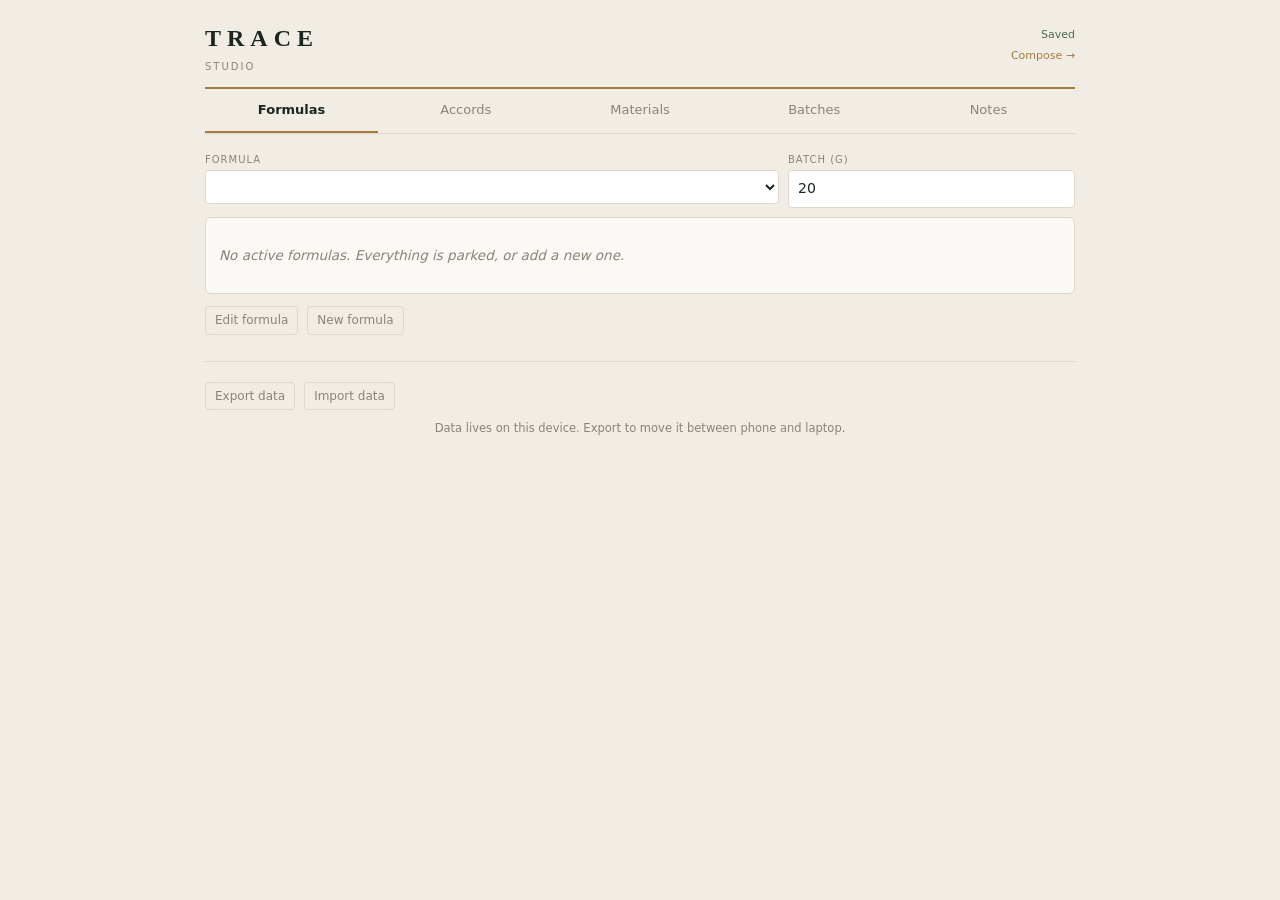
==== index.html @ 5cfda924 "Add files via upload" ====
<!DOCTYPE html>
<html lang="en">
<head>
<meta charset="utf-8">
<meta name="viewport" content="width=device-width,initial-scale=1,viewport-fit=cover">
<meta name="theme-color" content="#1B2621">
<meta name="mobile-web-app-capable" content="yes">
<link rel="manifest" href="manifest.json">
<link rel="icon" href="icon.svg" type="image/svg+xml">
<title>TRACE Studio</title>
<style>
*,*::before,*::after{box-sizing:border-box;margin:0;padding:0}
:root{--bone:#F2EDE4;--paper:#FBF9F5;--ink:#1B2621;--brass:#A67C3D;--muted:#8A8378;
--line:#DED7CB;--warn:#9C7A28;--bad:#9C4A3F;--good:#4A6B52;--warnbg:#F7EFDC;--badbg:#F6E4E1;--goodbg:#E6EFE7}
body{background:var(--bone);color:var(--ink);font:15px/1.55 system-ui,-apple-system,"Segoe UI",sans-serif;padding-bottom:70px}
.wrap{max-width:900px;margin:0 auto;padding:0 15px}
header{padding:20px 0 12px;border-bottom:2px solid var(--brass)}
.mark{font-family:Georgia,serif;font-size:24px;letter-spacing:6px;font-weight:700}
.sub{font-size:10px;letter-spacing:2px;color:var(--muted);text-transform:uppercase;margin-top:2px}
.sync{float:right;font-size:11px;color:var(--muted);padding-top:6px}
.hdrRight{float:right;text-align:right}
.hdrRight .sync{float:none;display:block;padding-top:6px}
.benchlink{font-size:11px;color:var(--brass);text-decoration:none;display:inline-block;margin-top:4px}
.benchlink:hover{text-decoration:underline}
.sync.ok{color:var(--good)}.sync.err{color:var(--bad)}
nav{display:flex;gap:1px;border-bottom:1px solid var(--line);overflow-x:auto;margin-bottom:18px}
nav button{flex:1;min-width:78px;background:none;border:none;border-bottom:2px solid transparent;padding:11px 5px;font:inherit;font-size:13px;color:var(--muted);cursor:pointer;white-space:nowrap}
nav button.on{color:var(--ink);border-bottom-color:var(--brass);font-weight:600}
section{display:none}section.on{display:block}
h2{font-family:Georgia,serif;font-size:16px;margin:22px 0 8px;font-weight:700}
h2:first-child{margin-top:0}
.hint{font-size:12.5px;color:var(--muted);margin-bottom:12px}
.card{background:var(--paper);border:1px solid var(--line);border-radius:6px;padding:13px;margin-bottom:11px}
.card.flag{border-left:3px solid var(--brass)}
input,textarea,select{width:100%;background:#fff;border:1px solid var(--line);border-radius:4px;padding:7px 9px;font:inherit;font-size:14px;color:var(--ink)}
textarea{resize:vertical;min-height:50px}
.fld{margin-bottom:9px}.fld label{display:block;font-size:10px;letter-spacing:1px;text-transform:uppercase;color:var(--muted);margin-bottom:3px}
.row{display:flex;gap:9px;flex-wrap:wrap}.row .fld{flex:1;min-width:110px}
button.act{background:var(--ink);color:var(--bone);border:none;border-radius:4px;padding:8px 15px;font:inherit;font-size:13.5px;cursor:pointer}
button.act.ghost{background:none;color:var(--muted);border:1px solid var(--line)}
button.act.sm{padding:4px 9px;font-size:12px}
button.act.danger{background:none;color:var(--bad);border:1px solid var(--line);font-size:12px;padding:4px 9px}
table{width:100%;border-collapse:collapse;font-size:13.5px}
th{text-align:left;font-size:10px;letter-spacing:1px;text-transform:uppercase;color:var(--muted);padding:5px 6px;border-bottom:1px solid var(--line)}
td{padding:6px;border-bottom:1px solid var(--line);vertical-align:top}
td.num,th.num{text-align:right;font-variant-numeric:tabular-nums;white-space:nowrap}
tr.tot td{font-weight:700;border-top:1px solid var(--ink);border-bottom:none}
.sub2{font-size:11px;color:var(--muted);display:block}
.dil{font-size:10.5px;color:var(--brass);display:block}
.w-warn{color:var(--warn);font-weight:600}.w-bad{color:var(--bad);font-weight:700}
.alert{border-radius:4px;padding:9px 11px;font-size:12.5px;margin-bottom:9px}
.alert.warn{background:var(--warnbg);color:#6B5316}.alert.bad{background:var(--badbg);color:#7A3830}.alert.ok{background:var(--goodbg);color:#33513A}
.pill{display:inline-block;font-size:10px;padding:1px 6px;border-radius:9px;letter-spacing:.4px}
.pill.r{background:var(--badbg);color:#7A3830}.pill.u{background:var(--warnbg);color:#6B5316}.pill.a{background:#EDE6DA;color:var(--muted)}
.item{display:flex;gap:8px;align-items:center;padding:5px 0;border-bottom:1px solid var(--line)}
.item:last-child{border-bottom:none}
.item .nm{flex:1;font-size:13.5px}.item input{width:66px;text-align:right}
.empty{color:var(--muted);font-size:13.5px;font-style:italic;padding:14px 0}
.matrow{cursor:pointer}.matrow:hover{background:#fff}
.mac{height:5px;background:var(--line);border-radius:3px;overflow:hidden;margin:6px 0 3px}
.mac i{display:block;height:100%;background:var(--brass)}
.foot{padding:20px 0 0;border-top:1px solid var(--line);margin-top:26px}
.foot p{font-size:11.5px;color:var(--muted);text-align:center;margin-top:10px}
@media(max-width:520px){.mark{font-size:20px;letter-spacing:4px}}
</style>
</head>
<body>
<div class="wrap">
<header><div class="hdrRight"><span class="sync" id="sync">…</span><a href="compose-map.html" class="benchlink" target="_blank" rel="noopener">Compose →</a></div><div class="mark">TRACE</div><div class="sub">Studio</div></header>
<nav>
<button class="on" data-t="tFor">Formulas</button>
<button data-t="tAcc">Accords</button>
<button data-t="tMat">Materials</button>
<button data-t="tBat">Batches</button>
<button data-t="tNotes">Notes</button>
</nav>

<section id="tFor" class="on">
  <div class="row">
    <div class="fld" style="flex:2"><label>Formula</label><select id="fSel"></select></div>
    <div class="fld"><label>Batch (g)</label><input type="number" id="fWt" value="20" step="0.5" min="0.5"></div>
  </div>
  <div id="fAlerts"></div>
  <div class="card" id="fOut"></div>
  <p class="hint" id="fNote"></p>
  <div class="row"><button class="act ghost sm" id="fEdit">Edit formula</button><button class="act ghost sm" id="fNew">New formula</button></div>
  <div id="fEditor"></div>

  <div id="fParkedWrap"></div>
</section>

<section id="tAcc">
  <h2>Accords</h2>
  <p class="hint">Reusable blocks. Percentages inside an accord sum to 100; the accord then sits inside a formula at its own percentage.</p>
  <div id="aList"></div>
  <button class="act ghost sm" id="aNew">New accord</button>
  <div id="aEditor"></div>
</section>

<section id="tMat">
  <h2>Material library</h2>
  <p class="hint">Tap a material to edit. Concentration matters — a 10% stock contributes a tenth of its weight as actual material.</p>
  <div class="alert warn"><strong>IFRA values are unverified until you mark them so.</strong> Limits shown are Category 4 (fine fragrance), percent of finished product, from memory — not fetched from IFRA. Tap ↗ next to a restricted material to open its Standard on ifrafragrance.org and confirm the real figure.</div>
  <div class="card" style="padding:6px"><table id="mTable"></table></div>
  <button class="act ghost sm" id="mNew">Add material</button>
  <div id="mEditor"></div>
</section>

<section id="tBat">
  <h2>Log a batch</h2>
  <div class="card">
    <div class="row">
      <div class="fld"><label>No.</label><input id="bNo" placeholder="004"></div>
      <div class="fld"><label>Date</label><input type="date" id="bDate"></div>
      <div class="fld"><label>Weight (g)</label><input id="bWt" placeholder="20"></div>
    </div>
    <div class="fld"><label>Formula</label><select id="bFor"></select></div>
    <div class="fld"><label>Notes</label><textarea id="bNote"></textarea></div>
    <button class="act" id="bAdd">Add batch</button>
  </div>
  <h2>Log</h2>
  <div id="bList"></div>
</section>

<section id="tNotes">
  <h2>Technical notes</h2>
  <p class="hint">Hard-won lessons, kept in one place so they don't get lost between bench sessions.</p>
  <div id="notesList"></div>
  <button class="act ghost sm" id="noteNew">Add note</button>

  <h2>Shopping list</h2>
  <p class="hint">Materials tagged T2 with zero stock — auto-generated from the Materials tab. Update stock there once you've bought something and it drops off here.</p>
  <div class="card" id="shopList"></div>
</section>

<div class="foot">
  <div class="row">
    <button class="act ghost sm" id="dExp">Export data</button>
    <button class="act ghost sm" id="dImp">Import data</button>
    <input type="file" id="dFile" accept="application/json" style="display:none">
  </div>
  <p>Data lives on this device. Export to move it between phone and laptop.</p>
</div>
</div>

<script>
const KEY='trace:studio';
const $=s=>document.querySelector(s);
const el=(t,c,x)=>{const n=document.createElement(t);if(c)n.className=c;if(x!==undefined)n.textContent=x;return n};
const uid=()=>Math.random().toString(36).slice(2,9);
function sync(m,c){const s=$('#sync');s.textContent=m;s.className='sync '+(c||'')}

/* storage adapter — works hosted, offline, or inside a Claude artifact */
const Store={
 async get(k){
  if(window.storage){try{const r=await window.storage.get(k,false);return r?r.value:null}catch(e){}}
  try{return localStorage.getItem(k)}catch(e){return null}
 },
 async set(k,v){
  if(window.storage){try{await window.storage.set(k,v,false);return true}catch(e){}}
  try{localStorage.setItem(k,v);return true}catch(e){return false}
 }
};

const SEED_MAT=[
 ['DHM (Dihydromyrcenol)',100,'',750,100,'BioShop',null,'','Top. Fresh citrus, heat-stable.'],
 ['Citral',100,'',380,100,'BioShop',0.6,'https://ifrafragrance.org/standards?query=citral','Top. Sharp lemon. Harsh neat — supporting role only.'],
 ['Petitgrain EO',100,'',550,50,'BioShop',null,'','Top. Woody-fresh, survives heat better than bergamot.'],
 ['Bergamot EO',100,'',500,50,'BioShop',0.4,'https://ifrafragrance.org/standards?query=bergamot','Top. PHOTOTOXIC unless bergapten-free (FCF). Check which you have.'],
 ['Hedione',100,'',1100,100,'BioShop',null,'','Heart. Radiant, airy. Quiet alone, transformative in blends.'],
 ['Linalool',100,'',800,100,'BioShop',null,'','Heart. Floral-lavender with a camphoraceous edge.'],
 ['PEA (Phenylethyl alcohol)',100,'',380,50,'BioShop',null,'','Heart. Fresh rose petal, honey. Low impact, high dose.'],
 ['Galaxolide',100,'',600,100,'BioShop',21.4,'https://ifrafragrance.org/standards?query=HHCB','Base. Clean laundry musk.'],
 ['Ethylene Brassylate',100,'',680,100,'BioShop',null,'','Base. Macrocyclic musk. Reads banana to me.'],
 ['Iso E Super',100,'',700,100,'BioShop',null,'','Base. Smooth, transparent, diffusive glue.'],
 ['Sandenol',100,'',700,100,'BioShop',null,'','Base. Creamy sandalwood.'],
 ['Benzoin Siam Resinoid',100,'',800,100,'BioShop',2.0,'https://ifrafragrance.org/standards?query=benzoin','Base. Vanillic-balsamic. Resinoid — slows maceration.'],
 ['Vetiver EO',100,'',600,50,'BioShop',null,'','Base. Earthy, rooty, dry. Harsh early, smooths with rest.'],
 ['Benzyl Benzoate',100,'',380,100,'BioShop',null,'','Fixative and solvent. Barely odorous.'],
 ['Ambroxan',10,'IPM',1200,100,'BioShop',null,'','Base. PRE-DILUTED 10% in IPM. Keep IPM under ~20% of batch.'],
 ['Ethanol',100,'',1650,1000,'Nature Divine',null,'','Carrier.'],
 ['DPG',100,'',180,100,'BioShop',null,'','Phase 2 carrier.'],
 ['Coumarin',100,'',350,100,'T2',3.0,'https://ifrafragrance.org/standards?query=coumarin','Toasted hay-almond. Gourmand backbone.'],
 ['Cashmeran',100,'',1900,5,'T2',null,'','Woody-spicy-musky.'],
 ['Iso Eugenol',100,'',400,5,'T2',0.02,'https://ifrafragrance.org/standards?query=isoeugenol','Spicy carnation. Heavily restricted.'],
 ['Styrax Resinoid',100,'',450,5,'T2',0.6,'https://ifrafragrance.org/standards?query=styrax','Balsamic-leathery. Base-position smoke.'],
 ['Patchouli EO',100,'',500,5,'T2',null,'','Earthy, damp.'],
 ['Oakmoss alternative',100,'',500,5,'T2',0.1,'https://ifrafragrance.org/standards?query=oakmoss','Chypre base. Real oakmoss heavily restricted.'],
 ['Habanolide',100,'',450,5,'T2',null,'','Macrocyclic skin musk.'],
 ['Cypriol (Nagarmotha)',100,'',900,5,'T2',null,'','Smoky, dry, woody. Heart-position smoke.'],
 ['gamma-Decalactone',100,'',500,5,'T2',null,'','Peach, creamy. Potent — under 1%.'],
 ['gamma-Nonalactone',100,'',500,5,'T2',null,'','Milk, coconut, creamy.'],
 ['Calone 1951',10,'DPG',600,5,'T2',null,'','Marine. Buy pre-diluted; extremely potent.']
];
const SEED_ACC=[];
const SEED_FOR=[];

let D={mat:[],acc:[],form:[],bat:[],notes:[]},saveT=null;

function seed(){
 D.mat=SEED_MAT.map(m=>({id:uid(),name:m[0],conc:m[1],carrier:m[2],price:m[3],bottleSize:m[4],sup:m[5],ifra:m[6],source:m[7],ifraOk:false,note:m[8],stock:0}));
 const mid=n=>{const m=D.mat.find(x=>x.name===n);return m?m.id:null};
 D.acc=SEED_ACC.map(a=>({id:uid(),name:a.n,note:a.note,items:a.i.map(x=>({ref:mid(x[0]),acc:false,pct:x[1]}))}));
 D.form=SEED_FOR.map(f=>({id:uid(),name:f.n,conc:f.c,mac:f.mac,note:f.note,items:f.i.map(x=>({ref:mid(x[0]),acc:false,pct:x[1]}))}));
}
function perGram(m){return (m.bottleSize>0)?(m.price||0)/m.bottleSize:0}
async function load(){
 const v=await Store.get(KEY);
 if(v){try{D=JSON.parse(v);migrate();sync('Loaded','ok');return}catch(e){}}
 seed();sync('Ready');save();
}
function migrate(){
 let changed=false;
 (D.mat||[]).forEach(m=>{
  if(m.price===undefined){
   // old schema stored per-gram cost directly as m.cost
   m.bottleSize=100;
   m.price=Math.round((m.cost||0)*100);
   delete m.cost;
   changed=true;
  }
  if(m.source===undefined){m.source='';changed=true}
 });
 if(!Array.isArray(D.notes)){D.notes=[];changed=true}
 if(changed)save();
}
function save(){clearTimeout(saveT);saveT=setTimeout(async()=>{
 const ok=await Store.set(KEY,JSON.stringify(D));sync(ok?'Saved':'Save failed',ok?'ok':'err')},400)}

const M=id=>D.mat.find(x=>x.id===id);
const A=id=>D.acc.find(x=>x.id===id);

function resolve(items){
 const out={};
 items.forEach(it=>{
  if(it.acc){const a=A(it.ref);if(!a)return;
   a.items.forEach(sub=>{out[sub.ref]=(out[sub.ref]||0)+it.pct*sub.pct/100})}
  else out[it.ref]=(out[it.ref]||0)+it.pct;
 });
 return Object.entries(out).map(([id,pct])=>({m:M(id),pct})).filter(x=>x.m);
}

function activeForms(){return D.form.filter(f=>!f.parked)}
function drawSel(){
 const s=$('#fSel'),cur=s.value;s.innerHTML='';
 const av=activeForms();
 av.forEach(f=>{const o=el('option','',f.name+'  ·  '+f.conc+'%');o.value=f.id;s.append(o)});
 if(cur&&av.some(f=>f.id===cur))s.value=cur;
 const b=$('#bFor');b.innerHTML='';
 av.forEach(f=>{const o=el('option','',f.name);o.value=f.id;b.append(o)});
}
function calc(){
 const f=D.form.find(x=>x.id===$('#fSel').value)||activeForms()[0];
 const out=$('#fOut'),al=$('#fAlerts');out.innerHTML='';al.innerHTML='';
 if(!f){out.append(el('div','empty','No active formulas. Everything is parked, or add a new one.'));$('#fNote').textContent='';return}
 const W=parseFloat($('#fWt').value)||0,conc=W*f.conc/100,eth=W-conc;
 const r=resolve(f.items);
 const sum=r.reduce((a,b)=>a+b.pct,0);
 let cost=0,ipm=0,under=0,minPct=100,viol=[],unver=0;
 const t=el('table');
 t.innerHTML='<tr><th>Material</th><th class="num">%</th><th class="num">Weight</th></tr>';
 r.sort((a,b)=>b.pct-a.pct).forEach(({m,pct})=>{
  const w=conc*pct/100;
  minPct=Math.min(minPct,pct);cost+=w*perGram(m);
  if(m.carrier==='IPM')ipm+=w*(1-m.conc/100);
  const actual=pct*f.conc/100*(m.conc/100);
  if(m.ifra!=null){if(!m.ifraOk)unver++;if(actual>m.ifra)viol.push({m,actual})}
  const tr=el('tr'),nd=el('td');
  nd.append(document.createTextNode(m.name));
  if(m.conc<100)nd.append(el('span','sub2',m.conc+'% in '+m.carrier));
  tr.append(nd,el('td','num',pct.toFixed(1)+'%'));
  const wc=el('td','num'+(w<0.05?' w-bad':w<0.10?' w-warn':''));
  wc.textContent=w.toFixed(3)+'g';
  if(w<0.10&&w>0){under++;wc.append(el('span','dil','or '+(w*10).toFixed(2)+'g of 10% dil.'))}
  tr.append(wc);t.append(tr);
 });
 const e=el('tr');e.append(el('td','','Ethanol'),el('td','num','—'),el('td','num',eth.toFixed(2)+'g'));t.append(e);
 const ethMat=D.mat.find(x=>x.name==='Ethanol');
 cost+=eth*(ethMat?perGram(ethMat):1.65);
 const tt=el('tr','tot');tt.append(el('td','','Total'),el('td','num',sum.toFixed(1)+'%'),el('td','num',W.toFixed(2)+'g'));t.append(tt);
 out.append(t);
 out.append(el('p','hint','Materials ≈ Rs '+cost.toFixed(0)+' per batch · Rs '+(W?(cost/W*50).toFixed(0):0)+' per 50g bottle'));
 if(Math.abs(sum-100)>0.5)al.append(mk('warn','Percentages sum to '+sum.toFixed(1)+'%, not 100%.'));
 const minSafe=1000/(f.conc*minPct);
 al.append(under?mk('warn','<strong>'+under+' material'+(under>1?'s':'')+' under 0.10g.</strong> Weigh from a 10% dilution as shown, or raise the batch to about '+minSafe.toFixed(1)+'g.')
  :mk('ok','All weights clear the 0.10g floor. Minimum safe batch ≈ '+minSafe.toFixed(1)+'g.'));
 if(ipm>0){const p=ipm/W*100;
  al.append(mk(p>20?'bad':p>15?'warn':'ok','IPM is '+p.toFixed(1)+'% of the batch. '+(p>20?'Above the ~22% cloud threshold — expect separation.':'Clear of the ~22% threshold.')))}
 viol.forEach(v=>al.append(mk('bad','<strong>IFRA — '+v.m.name+'</strong> at '+v.actual.toFixed(2)+'% of finished product, limit '+v.m.ifra+'%. Reduce to under '+(v.m.ifra*100/(f.conc*v.m.conc/100)).toFixed(1)+'% of concentrate.')));
 if(!viol.length&&r.some(x=>x.m.ifra!=null))al.append(mk('ok','No IFRA limits exceeded.'));
 if(unver)al.append(mk('warn',unver+' restricted material'+(unver>1?'s':'')+' still marked unverified.'));
 $('#fNote').textContent='Maceration: '+f.mac+' week'+(f.mac===1?'':'s')+'. '+(f.note||'');
}
function drawParked(){
 const wrap=$('#fParkedWrap');
 const parked=D.form.filter(f=>f.parked);
 if(!parked.length){wrap.innerHTML='';return}
 wrap.innerHTML='';
 wrap.append(el('h2','','Parked'));
 wrap.append(el('p','hint','Not buildable yet. Excluded from the calculator and batch log until reactivated.'));
 parked.forEach(f=>{
  const c=el('div','card');
  c.append(el('h3','',f.name));
  c.append(el('p','hint',f.parked));
  const e=el('button','act ghost sm','Edit / reactivate');
  e.onclick=()=>itemEditor($('#fEditor'),f,true,refreshForms);
  c.append(e);wrap.append(c);
 });
}
function refreshForms(){drawSel();calc();drawParked()}
function mk(k,h){const d=el('div','alert '+k);d.innerHTML=h;return d}

function itemEditor(host,obj,allowAcc,after){
 host.innerHTML='';
 const c=el('div','card flag');
 const nmf=el('div','fld');nmf.innerHTML='<label>Name</label>';
 const nm=el('input');nm.value=obj.name||'';nm.oninput=()=>{obj.name=nm.value};nmf.append(nm);c.append(nmf);
 if(obj.conc!==undefined){
  const r=el('div','row');
  const f1=el('div','fld');f1.innerHTML='<label>Concentration %</label>';
  const i1=el('input');i1.type='number';i1.value=obj.conc;i1.oninput=()=>{obj.conc=+i1.value||15};f1.append(i1);
  const f2=el('div','fld');f2.innerHTML='<label>Maceration (weeks)</label>';
  const i2=el('input');i2.type='number';i2.value=obj.mac||0;i2.oninput=()=>{obj.mac=+i2.value||0};f2.append(i2);
  r.append(f1,f2);c.append(r);
  const pf=el('div','fld');pf.innerHTML='<label>Parked (reason — blank means active)</label>';
  const pi=el('input');pi.value=obj.parked||'';pi.placeholder='e.g. needs Coumarin + lactones from T2';
  pi.oninput=()=>{obj.parked=pi.value};pf.append(pi);c.append(pf);
 }
 const nf=el('div','fld');nf.innerHTML='<label>Note</label>';
 const na=el('textarea');na.value=obj.note||'';na.oninput=()=>{obj.note=na.value};nf.append(na);c.append(nf);
 const cf=el('div','fld');cf.innerHTML='<label>Composition</label>';c.append(cf);
 const list=el('div');c.append(list);
 function rows(){
  list.innerHTML='';
  obj.items.forEach((it,ix)=>{
   const row=el('div','item'),src=it.acc?A(it.ref):M(it.ref);
   row.append(el('div','nm',(src?src.name:'— missing —')+(it.acc?' (accord)':'')));
   const inp=el('input');inp.type='number';inp.step='0.1';inp.value=it.pct;
   inp.oninput=()=>{it.pct=+inp.value||0};
   const del=el('button','act danger','×');del.onclick=()=>{obj.items.splice(ix,1);rows()};
   row.append(inp,del);list.append(row);
  });
  const add=el('div','row'),sel=el('select');
  D.mat.forEach(m=>{const o=el('option','',m.name);o.value='m:'+m.id;sel.append(o)});
  if(allowAcc)D.acc.forEach(a=>{if(a!==obj){const o=el('option','',a.name+' (accord)');o.value='a:'+a.id;sel.append(o)}});
  const p=el('input');p.type='number';p.placeholder='%';p.style.maxWidth='72px';
  const b=el('button','act sm','Add');
  b.onclick=()=>{const i=sel.value.indexOf(':');obj.items.push({ref:sel.value.slice(i+1),acc:sel.value[0]==='a',pct:+p.value||0});p.value='';rows()};
  add.append(sel,p,b);list.append(add);
 }
 rows();
 const bar=el('div','row');bar.style.marginTop='10px';
 const sv=el('button','act','Save');sv.onclick=()=>{save();host.innerHTML='';after()};
 const cx=el('button','act ghost','Cancel');cx.onclick=()=>{host.innerHTML='';after()};
 const dl=el('button','act danger','Delete');
 dl.onclick=()=>{
  const isAcc=obj.conc===undefined;
  if(isAcc){
   const used=D.form.filter(f=>f.items.some(i=>i.acc&&i.ref===obj.id));
   if(used.length){sync('Used by '+used.map(f=>f.name).join(', '),'err');return}
   D.acc=D.acc.filter(x=>x!==obj);
  }else D.form=D.form.filter(x=>x!==obj);
  save();host.innerHTML='';after();sync('Deleted','ok');
 };
 bar.append(sv,cx,dl);c.append(bar);host.append(c);
}

function drawAcc(){
 const box=$('#aList');box.innerHTML='';
 if(!D.acc.length){box.append(el('div','empty','No accords yet.'));return}
 D.acc.forEach(a=>{
  const c=el('div','card flag');
  c.append(el('h2','',a.name));
  const t=el('table');
  resolve(a.items).sort((x,y)=>y.pct-x.pct).forEach(({m,pct})=>{
   const tr=el('tr');tr.append(el('td','',m.name),el('td','num',pct.toFixed(1)+'%'));t.append(tr)});
  c.append(t);
  if(a.note)c.append(el('p','hint',a.note));
  const e=el('button','act ghost sm','Edit');
  e.onclick=()=>itemEditor($('#aEditor'),a,false,()=>{drawAcc();calc()});
  c.append(e);box.append(c);
 });
}

function drawMat(){
 const t=$('#mTable');t.innerHTML='<tr><th>Material</th><th class="num">Stock</th><th class="num">IFRA</th></tr>';
 D.mat.forEach(m=>{
  const tr=el('tr','matrow'),nd=el('td');
  nd.append(document.createTextNode(m.name));
  if(m.conc<100)nd.append(el('span','sub2',m.conc+'% in '+m.carrier));
  tr.append(nd,el('td','num',(m.stock||0)+'g'));
  const id=el('td','num');
  if(m.ifra==null)id.append(el('span','pill a','—'));
  else{
   const p=el('span','pill '+(m.ifraOk?'r':'u'),m.ifra+'%');
   id.append(p);
   if(m.source){
    const a=el('a','',' ↗');a.href=m.source;a.target='_blank';a.rel='noopener';
    a.style.color='var(--brass)';a.style.fontSize='11px';a.title='Verify on IFRA';
    a.onclick=ev=>ev.stopPropagation();
    id.append(a);
   }
  }
  tr.append(id);tr.onclick=()=>matEditor(m);t.append(tr);
 });
}
function matEditor(m){
 const host=$('#mEditor');host.innerHTML='';
 const c=el('div','card flag');
 const F=(lab,val,fn,type)=>{const f=el('div','fld');f.innerHTML='<label>'+lab+'</label>';
  const i=el('input');if(type)i.type=type;i.value=val==null?'':val;i.oninput=()=>fn(i.value);f.append(i);return f};
 c.append(F('Name',m.name,v=>m.name=v));
 const r1=el('div','row');r1.append(F('Concentration %',m.conc,v=>m.conc=+v||100,'number'),F('Carrier',m.carrier,v=>m.carrier=v));c.append(r1);
 const r2=el('div','row');r2.append(F('Stock (g)',m.stock,v=>m.stock=+v||0,'number'));c.append(r2);
 const r2b=el('div','row');
 r2b.append(F('Bottle price (Rs)',m.price,v=>{m.price=+v||0;pg.textContent=perGram(m).toFixed(2)+' / g'},'number'));
 r2b.append(F('Bottle size (g)',m.bottleSize,v=>{m.bottleSize=+v||0;pg.textContent=perGram(m).toFixed(2)+' / g'},'number'));
 const pgf=el('div','fld');pgf.innerHTML='<label>Cost per gram</label>';
 const pg=el('div');pg.style.cssText='padding:7px 0;font-size:14px;color:var(--muted)';pg.textContent=perGram(m).toFixed(2)+' / g';
 pgf.append(pg);r2b.append(pgf);c.append(r2b);
 c.append(F('Supplier',m.sup,v=>m.sup=v));
 const r3=el('div','row');r3.append(F('IFRA limit % (blank = none)',m.ifra,v=>m.ifra=v===''?null:+v,'number'));
 const vf=el('div','fld');vf.innerHTML='<label>Verified</label>';
 const vb=el('button','act ghost sm',m.ifraOk?'Verified ✓':'Unverified');
 vb.onclick=()=>{m.ifraOk=!m.ifraOk;vb.textContent=m.ifraOk?'Verified ✓':'Unverified'};
 vf.append(vb);r3.append(vf);c.append(r3);
 c.append(F('IFRA source link',m.source,v=>m.source=v));
 if(m.source){const a=el('a','','Open current link ↗');a.href=m.source;a.target='_blank';a.rel='noopener';
  a.style.cssText='font-size:12px;color:var(--brass);display:inline-block;margin:-4px 0 9px';c.append(a)}
 const nf=el('div','fld');nf.innerHTML='<label>Note</label>';
 const na=el('textarea');na.value=m.note||'';na.oninput=()=>m.note=na.value;nf.append(na);c.append(nf);
 const bar=el('div','row');bar.style.marginTop='8px';
 const sv=el('button','act','Save');sv.onclick=()=>{save();host.innerHTML='';drawMat();calc();drawShopping()};
 const dl=el('button','act danger','Delete');
 dl.onclick=()=>{
  const used=[...D.form,...D.acc].filter(f=>f.items.some(i=>!i.acc&&i.ref===m.id));
  if(used.length){sync('Used by '+used.map(f=>f.name).join(', '),'err');return}
  D.mat=D.mat.filter(x=>x!==m);save();host.innerHTML='';drawMat();calc();
 };
 bar.append(sv,dl);c.append(bar);host.append(c);
 host.scrollIntoView({behavior:'smooth',block:'nearest'});
}

function drawBat(){
 const box=$('#bList');box.innerHTML='';
 if(!D.bat.length){box.append(el('div','empty','No batches logged yet.'));return}
 [...D.bat].reverse().forEach(b=>{
  const c=el('div','card flag'),f=D.form.find(x=>x.id===b.form);
  c.append(el('h2','','Batch '+(b.no||'—')));
  c.append(el('div','hint',[f?f.name:'',b.date,b.wt?b.wt+'g':''].filter(Boolean).join(' · ')));
  if(f&&f.mac&&b.date){
   const days=Math.floor((Date.now()-new Date(b.date))/86400000),need=f.mac*7;
   const bar=el('div','mac'),fill=el('i');fill.style.width=Math.min(100,days/need*100)+'%';bar.append(fill);
   c.append(bar,el('div','hint',days>=need?'Macerated — ready to evaluate ('+days+' days)':'Day '+days+' of '+need+' — '+(need-days)+' to go'));
  }
  if(b.note){const p=el('p');p.textContent=b.note;c.append(p)}
  const ev=el('div');ev.style.marginTop='8px';
  (b.evals||[]).forEach(x=>ev.append(el('div','hint','· '+x.t+' — '+x.n)));
  const add=el('div','row');add.style.marginTop='6px';
  const t=el('input');t.placeholder='30min';t.style.maxWidth='84px';
  const n=el('input');n.placeholder='observation';
  const bb=el('button','act sm','Log');
  bb.onclick=()=>{if(!n.value)return;b.evals=b.evals||[];b.evals.push({t:t.value||'—',n:n.value});save();drawBat()};
  add.append(t,n,bb);ev.append(add);c.append(ev);
  const dl=el('button','act danger','Delete');dl.style.marginTop='9px';
  dl.onclick=()=>{D.bat=D.bat.filter(x=>x!==b);save();drawBat()};
  c.append(dl);box.append(c);
 });
}

function drawNotes(){
 const box=$('#notesList');box.innerHTML='';
 if(!D.notes.length){box.append(el('div','empty','No notes yet.'));return}
 D.notes.forEach(n=>{
  const c=el('div','card');
  const ta=el('textarea');ta.value=n.text||'';ta.style.minHeight='40px';
  ta.oninput=()=>{n.text=ta.value;save()};
  c.append(ta);
  const del=el('button','act danger','Delete');del.style.marginTop='7px';
  del.onclick=()=>{D.notes=D.notes.filter(x=>x!==n);save();drawNotes()};
  c.append(del);box.append(c);
 });
}
function drawShopping(){
 const box=$('#shopList');box.innerHTML='';
 const need=D.mat.filter(m=>m.sup==='T2'&&(m.stock||0)<=0);
 if(!need.length){box.append(el('div','empty','Nothing outstanding — every T2 material shows stock on hand.'));return}
 const t=el('table');
 t.innerHTML='<tr><th>Material</th><th class="num">Bottle</th></tr>';
 need.sort((a,b)=>a.name.localeCompare(b.name)).forEach(m=>{
  const tr=el('tr');
  tr.append(el('td','',m.name));
  tr.append(el('td','num','Rs '+m.price+' / '+m.bottleSize+'g'));
  t.append(tr);
 });
 box.append(t);
}
function redraw(){drawSel();calc();drawAcc();drawMat();drawBat();drawParked();drawNotes();drawShopping()}

document.querySelectorAll('nav button').forEach(b=>b.onclick=()=>{
 document.querySelectorAll('nav button').forEach(x=>x.classList.remove('on'));
 document.querySelectorAll('section').forEach(x=>x.classList.remove('on'));
 b.classList.add('on');$('#'+b.dataset.t).classList.add('on')});
$('#fSel').onchange=calc;$('#fWt').oninput=calc;
$('#fEdit').onclick=()=>{const f=D.form.find(x=>x.id===$('#fSel').value);if(f)itemEditor($('#fEditor'),f,true,refreshForms)};
$('#fNew').onclick=()=>{const f={id:uid(),name:'New formula',conc:15,mac:2,note:'',parked:'',items:[]};D.form.push(f);save();drawSel();$('#fSel').value=f.id;itemEditor($('#fEditor'),f,true,refreshForms)};
$('#aNew').onclick=()=>{const a={id:uid(),name:'New accord',note:'',items:[]};D.acc.push(a);save();itemEditor($('#aEditor'),a,false,()=>{drawAcc();calc()})};
$('#mNew').onclick=()=>{const m={id:uid(),name:'New material',conc:100,carrier:'',price:0,bottleSize:100,sup:'',ifra:null,source:'',ifraOk:false,note:'',stock:0};D.mat.push(m);save();drawMat();matEditor(m)};
$('#noteNew').onclick=()=>{D.notes.push({id:uid(),text:''});save();drawNotes()};
$('#bAdd').onclick=()=>{
 const b={id:uid(),no:$('#bNo').value,date:$('#bDate').value,wt:$('#bWt').value,form:$('#bFor').value,note:$('#bNote').value,evals:[]};
 if(!b.no&&!b.note){sync('Needs a number','err');return}
 D.bat.push(b);save();drawBat();['bNo','bDate','bWt','bNote'].forEach(i=>$('#'+i).value='');sync('Added','ok')};

$('#dExp').onclick=()=>{
 const blob=new Blob([JSON.stringify(D,null,2)],{type:'application/json'});
 const a=el('a');a.href=URL.createObjectURL(blob);
 a.download='trace-'+new Date().toISOString().slice(0,10)+'.json';a.click();
 sync('Exported','ok')};
$('#dImp').onclick=()=>$('#dFile').click();
$('#dFile').onchange=ev=>{
 const f=ev.target.files[0];if(!f)return;
 const r=new FileReader();
 r.onload=()=>{try{const p=JSON.parse(r.result);
  if(!p.mat||!p.form)throw 0;
  D=p;migrate();save();redraw();sync('Imported','ok')}catch(e){sync('Bad file','err')}};
 r.readAsText(f);ev.target.value='';
};

if('serviceWorker' in navigator)navigator.serviceWorker.register('sw.js').catch(()=>{});
(async()=>{await load();redraw()})();
</script>
</body>
</html>
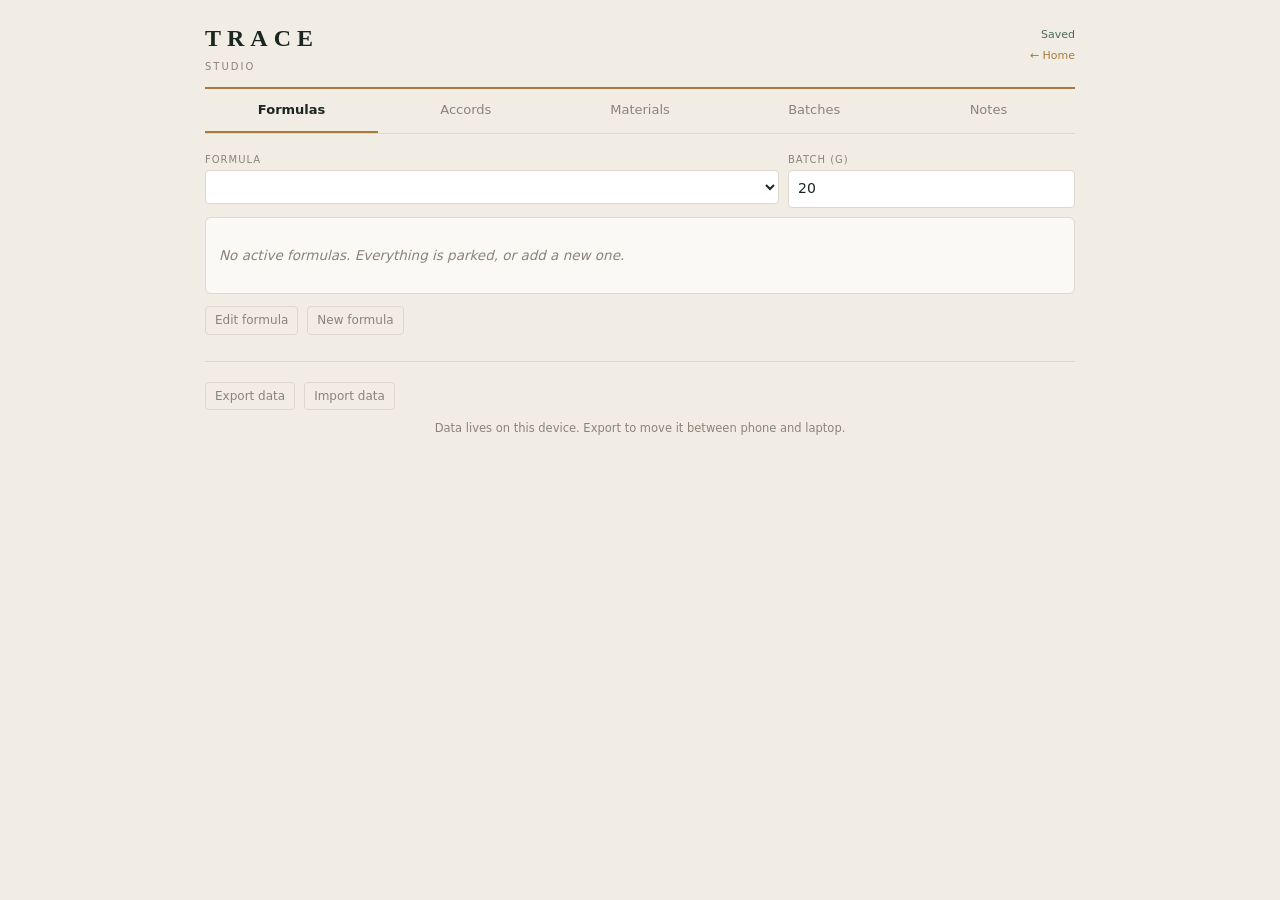
==== commit 9c308d67: "Add files via upload" ====
--- a/index.html
+++ b/index.html
@@ -8,10 +8,9 @@
 <link rel="manifest" href="manifest.json">
 <link rel="icon" href="icon.svg" type="image/svg+xml">
 <title>TRACE Studio</title>
+<link rel="stylesheet" href="theme.css">
 <style>
 *,*::before,*::after{box-sizing:border-box;margin:0;padding:0}
-:root{--bone:#F2EDE4;--paper:#FBF9F5;--ink:#1B2621;--brass:#A67C3D;--muted:#8A8378;
---line:#DED7CB;--warn:#9C7A28;--bad:#9C4A3F;--good:#4A6B52;--warnbg:#F7EFDC;--badbg:#F6E4E1;--goodbg:#E6EFE7}
 body{background:var(--bone);color:var(--ink);font:15px/1.55 system-ui,-apple-system,"Segoe UI",sans-serif;padding-bottom:70px}
 .wrap{max-width:900px;margin:0 auto;padding:0 15px}
 header{padding:20px 0 12px;border-bottom:2px solid var(--brass)}
@@ -66,7 +65,7 @@
 </head>
 <body>
 <div class="wrap">
-<header><div class="hdrRight"><span class="sync" id="sync">…</span><a href="compose-map.html" class="benchlink" target="_blank" rel="noopener">Compose →</a></div><div class="mark">TRACE</div><div class="sub">Studio</div></header>
+<header><div class="hdrRight"><span class="sync" id="sync">…</span><a href="home.html" class="benchlink">← Home</a></div><div class="mark">TRACE</div><div class="sub">Studio</div></header>
 <nav>
 <button class="on" data-t="tFor">Formulas</button>
 <button data-t="tAcc">Accords</button>
@@ -184,7 +183,6 @@
  ['Cashmeran',100,'',1900,5,'T2',null,'','Woody-spicy-musky.'],
  ['Iso Eugenol',100,'',400,5,'T2',0.02,'https://ifrafragrance.org/standards?query=isoeugenol','Spicy carnation. Heavily restricted.'],
  ['Styrax Resinoid',100,'',450,5,'T2',0.6,'https://ifrafragrance.org/standards?query=styrax','Balsamic-leathery. Base-position smoke.'],
- ['Patchouli EO',100,'',500,5,'T2',null,'','Earthy, damp.'],
  ['Oakmoss alternative',100,'',500,5,'T2',0.1,'https://ifrafragrance.org/standards?query=oakmoss','Chypre base. Real oakmoss heavily restricted.'],
  ['Habanolide',100,'',450,5,'T2',null,'','Macrocyclic skin musk.'],
  ['Cypriol (Nagarmotha)',100,'',900,5,'T2',null,'','Smoky, dry, woody. Heart-position smoke.'],
--- a/theme.css
+++ b/theme.css
@@ -0,0 +1,76 @@
+/* ==========================================================
+   TRACE — brand theme
+   Change the values here and every app updates at once.
+   Linked by: index.html · compose-map.html · open.html · direction.html
+   ========================================================== */
+
+:root{
+  /* ---- core palette ---------------------------------- */
+  --bone:   #F2EDE4;   /* page background — the brand's base */
+  --paper:  #FBF9F5;   /* cards, panels — a shade lighter than bone */
+  --ink:    #1B2621;   /* text, selected states — near-black green */
+  --brass:  #A67C3D;   /* accent, links, headings — muted gold */
+  --muted:  #8A8378;   /* secondary text */
+  --line:   #DED7CB;   /* borders, dividers */
+
+  /* ---- status colours -------------------------------- */
+  --good:   #4A6B52;
+  --warn:   #9C7A28;
+  --bad:    #9C4A3F;
+  --goodbg: #E6EFE7;
+  --warnbg: #F7EFDC;
+  --badbg:  #F6E4E1;
+
+  /* ---- olfactory family colours (Compose map) --------- */
+  --fam-citrus: #C9973F;
+  --fam-floral: #B4718C;
+  --fam-fruity: #C97F4F;
+  --fam-spice:  #9C7A28;
+  --fam-wood:   #7A6A4F;
+  --fam-musk:   #8A8378;
+
+  /* ---- band tints (Compose map) ----------------------- */
+  --band-a: #FBF9F5;
+  --band-b: #F6F1E8;
+  --block:  #F0E9DD;   /* block headers, sticky-note headers */
+
+  /* ---- typography ------------------------------------ */
+  --font-display: Georgia, 'Times New Roman', serif;
+  --font-body: system-ui, -apple-system, 'Segoe UI', sans-serif;
+  --wordmark-size: 19px;
+  --wordmark-spacing: 5px;
+}
+
+/* ---- shared brand furniture -------------------------- */
+body{
+  background: var(--bone);
+  color: var(--ink);
+  font: 14px/1.5 var(--font-body);
+}
+.mark, .wordmark, h1.brand{
+  font-family: var(--font-display);
+  font-size: var(--wordmark-size);
+  letter-spacing: var(--wordmark-spacing);
+  font-weight: 700;
+}
+.sub, .brandsub{
+  font-size: 10px;
+  letter-spacing: 2px;
+  color: var(--muted);
+  text-transform: uppercase;
+}
+
+/* ==========================================================
+   TO REBRAND
+   1. Colours — edit the hex values above. That is the whole job
+      for anything rendered in CSS.
+   2. Wordmark — the literal text "TRACE" appears in the <h1> or
+      .mark element of each of the four HTML files. Search and replace.
+   3. Icon — icon.svg is a separate file. Replace it, keeping the
+      filename, and both manifests pick it up.
+   4. Map colours — compose-map.html draws its SVG nodes from a
+      JS array (FAM) that repeats the family hexes. Those are noted
+      above as --fam-* but JS cannot read CSS variables directly,
+      so they must also be changed in that array. Search for
+      'const FAM=' in compose-map.html.
+   ========================================================== */
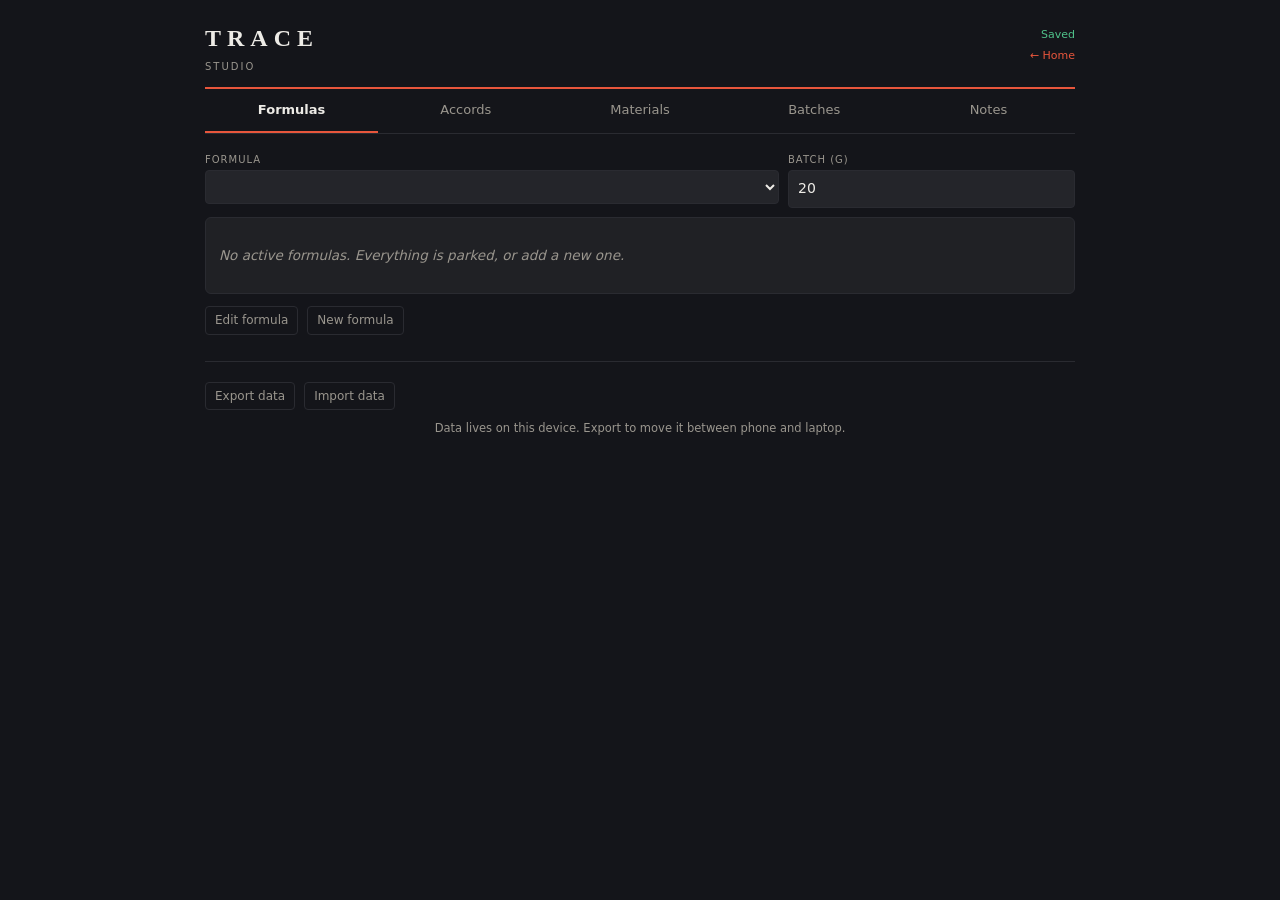
==== commit d6233ef4: "Add files via upload" ====
--- a/index.html
+++ b/index.html
@@ -3,7 +3,7 @@
 <head>
 <meta charset="utf-8">
 <meta name="viewport" content="width=device-width,initial-scale=1,viewport-fit=cover">
-<meta name="theme-color" content="#1B2621">
+<meta name="theme-color" content="var(--text)">
 <meta name="mobile-web-app-capable" content="yes">
 <link rel="manifest" href="manifest.json">
 <link rel="icon" href="icon.svg" type="image/svg+xml">
@@ -31,7 +31,7 @@
 .hint{font-size:12.5px;color:var(--muted);margin-bottom:12px}
 .card{background:var(--paper);border:1px solid var(--line);border-radius:6px;padding:13px;margin-bottom:11px}
 .card.flag{border-left:3px solid var(--brass)}
-input,textarea,select{width:100%;background:#fff;border:1px solid var(--line);border-radius:4px;padding:7px 9px;font:inherit;font-size:14px;color:var(--ink)}
+input,textarea,select{width:100%;background:var(--surface2);border:1px solid var(--line);border-radius:4px;padding:7px 9px;font:inherit;font-size:14px;color:var(--ink)}
 textarea{resize:vertical;min-height:50px}
 .fld{margin-bottom:9px}.fld label{display:block;font-size:10px;letter-spacing:1px;text-transform:uppercase;color:var(--muted);margin-bottom:3px}
 .row{display:flex;gap:9px;flex-wrap:wrap}.row .fld{flex:1;min-width:110px}
@@ -55,7 +55,7 @@
 .item:last-child{border-bottom:none}
 .item .nm{flex:1;font-size:13.5px}.item input{width:66px;text-align:right}
 .empty{color:var(--muted);font-size:13.5px;font-style:italic;padding:14px 0}
-.matrow{cursor:pointer}.matrow:hover{background:#fff}
+.matrow{cursor:pointer}.matrow:hover{background:var(--surface2)}
 .mac{height:5px;background:var(--line);border-radius:3px;overflow:hidden;margin:6px 0 3px}
 .mac i{display:block;height:100%;background:var(--brass)}
 .foot{padding:20px 0 0;border-top:1px solid var(--line);margin-top:26px}
--- a/theme.css
+++ b/theme.css
@@ -1,76 +1,104 @@
 /* ==========================================================
-   TRACE — brand theme
-   Change the values here and every app updates at once.
-   Linked by: index.html · compose-map.html · open.html · direction.html
+   TRACE — brand theme · dark
+   Single source of truth. Edit here, every app follows.
+   Linked by: home · index · compose-map · open · direction
    ========================================================== */
 
 :root{
-  /* ---- core palette ---------------------------------- */
-  --bone:   #F2EDE4;   /* page background — the brand's base */
-  --paper:  #FBF9F5;   /* cards, panels — a shade lighter than bone */
-  --ink:    #1B2621;   /* text, selected states — near-black green */
-  --brass:  #A67C3D;   /* accent, links, headings — muted gold */
-  --muted:  #8A8378;   /* secondary text */
-  --line:   #DED7CB;   /* borders, dividers */
+  /* ---- base + elevation --------------------------------
+     white overlaid on #14151A at increasing opacity.
+     Higher number = closer to the viewer.                 */
+  --bg:       #14151A;   /*  0%  page                       */
+  --surface:  #202125;   /*  5%  cards, panels              */
+  --surface2: #24252A;   /*  7%  nested panels, rows         */
+  --surface3: #292A2F;   /*  9%  headers, block titles       */
+  --surface4: #303135;   /* 12%  hover, active               */
+  --surface5: #3A3A3F;   /* 16%  inputs, wells               */
 
-  /* ---- status colours -------------------------------- */
-  --good:   #4A6B52;
-  --warn:   #9C7A28;
-  --bad:    #9C4A3F;
-  --goodbg: #E6EFE7;
-  --warnbg: #F7EFDC;
-  --badbg:  #F6E4E1;
+  /* ---- brand -------------------------------------------- */
+  --primary:   #E8563C;  /* flame — accent, tags, alerts     */
+  --primary-d: #C4442D;  /* pressed / darker fill            */
+  --primary-t: #F18E7B;  /* tint, on darker surfaces         */
+  --secondary: #3CCEE8;  /* cyan — links, data, second voice */
+  --secondary-d:#2BA8BF;
+  --secondary-t:#7FDFF0;
 
-  /* ---- olfactory family colours (Compose map) --------- */
-  --fam-citrus: #C9973F;
-  --fam-floral: #B4718C;
-  --fam-fruity: #C97F4F;
-  --fam-spice:  #9C7A28;
-  --fam-wood:   #7A6A4F;
-  --fam-musk:   #8A8378;
+  /* ---- text --------------------------------------------- */
+  --text:   #EDEBE6;     /* 15.3:1 — body                    */
+  --text-2: #9A968E;     /*  6.2:1 — secondary               */
+  --text-3: #6E6A63;     /*  3.4:1 — labels only, never body */
+  --line:   #2A2B31;     /* borders, rules                   */
 
-  /* ---- band tints (Compose map) ----------------------- */
-  --band-a: #FBF9F5;
-  --band-b: #F6F1E8;
-  --block:  #F0E9DD;   /* block headers, sticky-note headers */
+  /* ---- status ------------------------------------------- */
+  --good: #4FC28A;
+  --warn: #E0A33C;
+  --bad:  #E8563C;
+  --goodbg: #1B2B23;
+  --warnbg: #2E2718;
+  --badbg:  #2E1C18;
 
-  /* ---- typography ------------------------------------ */
-  --font-display: Georgia, 'Times New Roman', serif;
-  --font-body: system-ui, -apple-system, 'Segoe UI', sans-serif;
+  /* ---- legacy names, mapped so existing CSS keeps working */
+  --bone:  var(--bg);
+  --paper: var(--surface);
+  --ink:   var(--text);
+  --brass: var(--primary);
+  --muted: var(--text-2);
+
+  /* ---- olfactory families (Compose map) ------------------
+     lifted for legibility on a dark ground                  */
+  --fam-citrus: #E8B14F;
+  --fam-floral: #E087A8;
+  --fam-fruity: #F0895C;
+  --fam-spice:  #D4A23C;
+  --fam-wood:   #B09A72;
+  --fam-musk:   #9A968E;
+
+  --band-a: #1A1B20;
+  --band-b: #202125;
+  --block:  #292A2F;
+
+  /* ---- scent colours — product only, never in UI --------- */
+  --scent-amber:   #FF8A1F;
+  --scent-peach:   #F0A830;
+  --scent-climate: #3CCEE8;
+  --scent-serpent: #1F8FA8;
+  --scent-blood:   #B01E4A;
+
+  /* ---- type --------------------------------------------- */
+  --font-display: 'Space Grotesk', system-ui, sans-serif;
+  --font-body: 'Space Grotesk', system-ui, -apple-system, sans-serif;
   --wordmark-size: 19px;
-  --wordmark-spacing: 5px;
+  --wordmark-spacing: 6px;
 }
 
-/* ---- shared brand furniture -------------------------- */
-body{
-  background: var(--bone);
-  color: var(--ink);
-  font: 14px/1.5 var(--font-body);
-}
-.mark, .wordmark, h1.brand{
-  font-family: var(--font-display);
-  font-size: var(--wordmark-size);
-  letter-spacing: var(--wordmark-spacing);
-  font-weight: 700;
-}
-.sub, .brandsub{
-  font-size: 10px;
-  letter-spacing: 2px;
-  color: var(--muted);
-  text-transform: uppercase;
+@font-face{
+  font-family:'Space Grotesk';
+  src:url('SpaceGrotesk.ttf') format('truetype');
+  font-weight:300 700; font-display:swap;
 }
 
+body{ background:var(--bg); color:var(--text); font:14px/1.5 var(--font-body); }
+.mark,.wordmark,h1.brand{
+  font-family:var(--font-display); font-size:var(--wordmark-size);
+  letter-spacing:var(--wordmark-spacing); font-weight:600;
+}
+.sub,.brandsub{ font-size:10px; letter-spacing:2px; color:var(--text-3); text-transform:uppercase; }
+::selection{ background:var(--primary); color:#fff; }
+input,select,textarea{ background:var(--surface5); color:var(--text); border-color:var(--line); }
+input:focus,select:focus{ outline:1px solid var(--primary); outline-offset:0; }
+a{ color:var(--secondary); }
+
 /* ==========================================================
+   RULES
+   · Accent is fill and marker, never body text.
+   · Accent stays near 10% of the visual field — tags, rules,
+     flags. Large areas of #E8563C glare.
+   · --text-3 is for labels only; it is 3.4:1 and fails as body.
+   · Scent colours appear on product, never in the interface.
    TO REBRAND
-   1. Colours — edit the hex values above. That is the whole job
-      for anything rendered in CSS.
-   2. Wordmark — the literal text "TRACE" appears in the <h1> or
-      .mark element of each of the four HTML files. Search and replace.
-   3. Icon — icon.svg is a separate file. Replace it, keeping the
-      filename, and both manifests pick it up.
-   4. Map colours — compose-map.html draws its SVG nodes from a
-      JS array (FAM) that repeats the family hexes. Those are noted
-      above as --fam-* but JS cannot read CSS variables directly,
-      so they must also be changed in that array. Search for
-      'const FAM=' in compose-map.html.
+   1. Colours — edit above. That is the whole job for CSS.
+   2. Wordmark — the text "TRACE" in each app's <h1>.
+   3. Icon — replace icon.svg, keep the filename.
+   4. Map node colours repeat in compose-map's JS array FAM,
+      because JS cannot read CSS variables. Search 'const FAM='.
    ========================================================== */
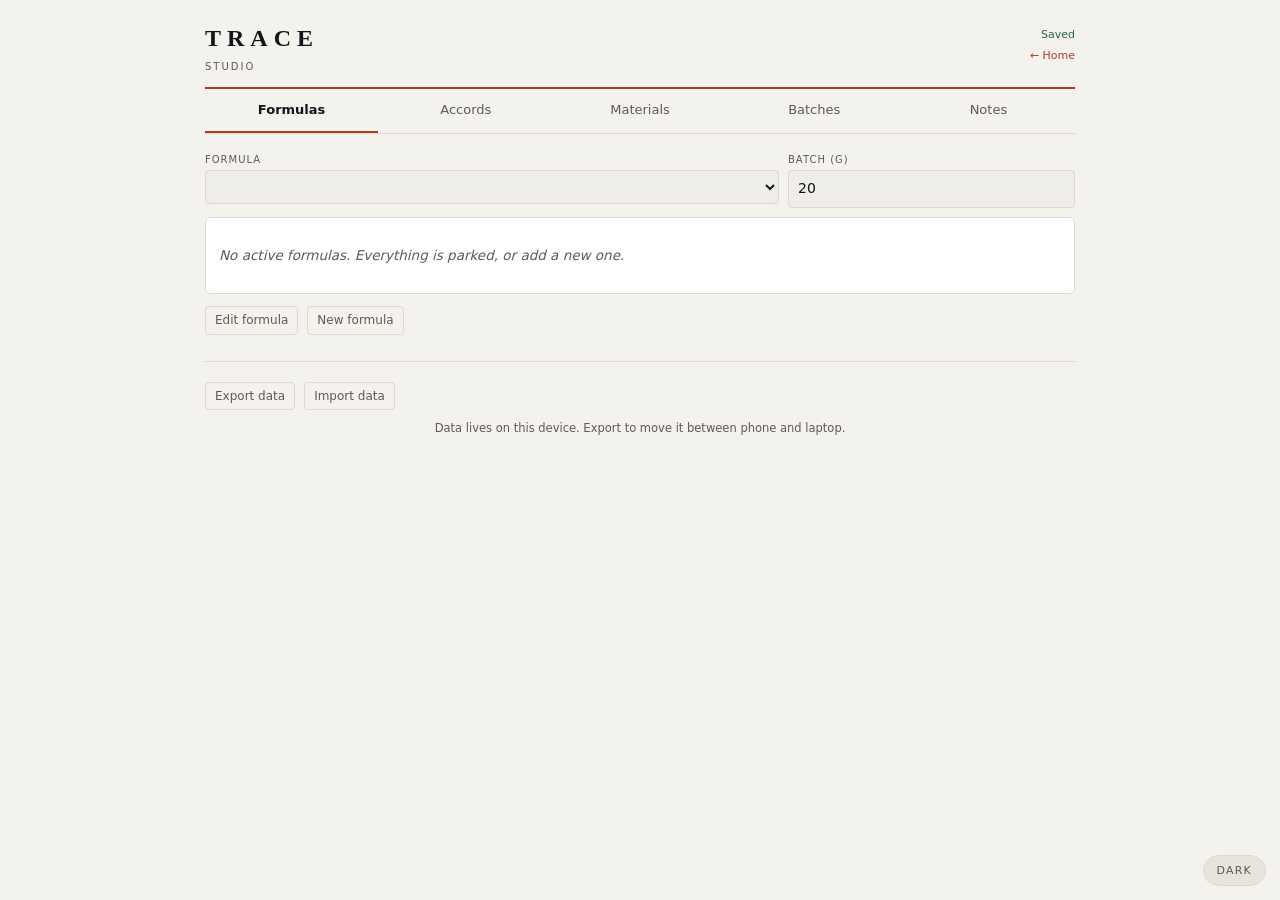
==== commit 0ab1be30: "Add files via upload" ====
--- a/index.html
+++ b/index.html
@@ -9,6 +9,7 @@
 <link rel="icon" href="icon.svg" type="image/svg+xml">
 <title>TRACE Studio</title>
 <link rel="stylesheet" href="theme.css">
+<script src="theme.js"></script>
 <style>
 *,*::before,*::after{box-sizing:border-box;margin:0;padding:0}
 body{background:var(--bone);color:var(--ink);font:15px/1.55 system-ui,-apple-system,"Segoe UI",sans-serif;padding-bottom:70px}
--- a/theme.css
+++ b/theme.css
@@ -102,3 +102,46 @@
    4. Map node colours repeat in compose-map's JS array FAM,
       because JS cannot read CSS variables. Search 'const FAM='.
    ========================================================== */
+
+/* ==========================================================
+   LIGHT — for the apps, where you read dense numbers for an
+   hour. Dark stays the default and the public face.
+   Toggle adds .light to <html>; theme.js handles it.
+   ========================================================== */
+:root.light{
+  --bg:       #F4F2ED;
+  --surface:  #FFFFFF;
+  --surface2: #EFEDE7;
+  --surface3: #E7E4DC;
+  --surface4: #DFDBD2;
+  --surface5: #FFFFFF;
+
+  --primary:   #B03A24;   /* 5.40:1 — darkened; flame fails on light */
+  --primary-d: #8E2D1B;
+  --primary-t: #E8563C;   /* the brand flame, for fills only */
+  --secondary: #15788C;   /* 4.58:1 */
+  --secondary-d:#0F5C6B;
+  --secondary-t:#3CCEE8;
+
+  --text:   #14151A;      /* 16.3:1 */
+  --text-2: #5E5B55;      /*  6.1:1 */
+  --text-3: #75716B;      /*  4.3:1 */
+  --line:   #DDD9D1;
+
+  --good: #256842;  --warn: #7E560F;  --bad: #B03A24;
+  --goodbg: #E4EFE7; --warnbg: #F7EFDC; --badbg: #F8E6E1;
+
+  --fam-citrus: #C9973F; --fam-floral: #B4718C; --fam-fruity: #C97F4F;
+  --fam-spice:  #9C7A28; --fam-wood:   #7A6A4F; --fam-musk:   #8A8378;
+  --band-a: #FBF9F5; --band-b: #F4F1EA; --block: #EBE7DE;
+}
+
+/* toggle button — injected by theme.js */
+.themeToggle{
+  position:fixed; right:14px; bottom:14px; z-index:999;
+  background:var(--surface3); color:var(--text-2); border:1px solid var(--line);
+  border-radius:20px; padding:6px 13px; font:inherit; font-size:11px;
+  letter-spacing:1.2px; cursor:pointer; text-transform:uppercase;
+}
+.themeToggle:hover{ color:var(--text); border-color:var(--primary); }
+@media print{ .themeToggle{display:none} }
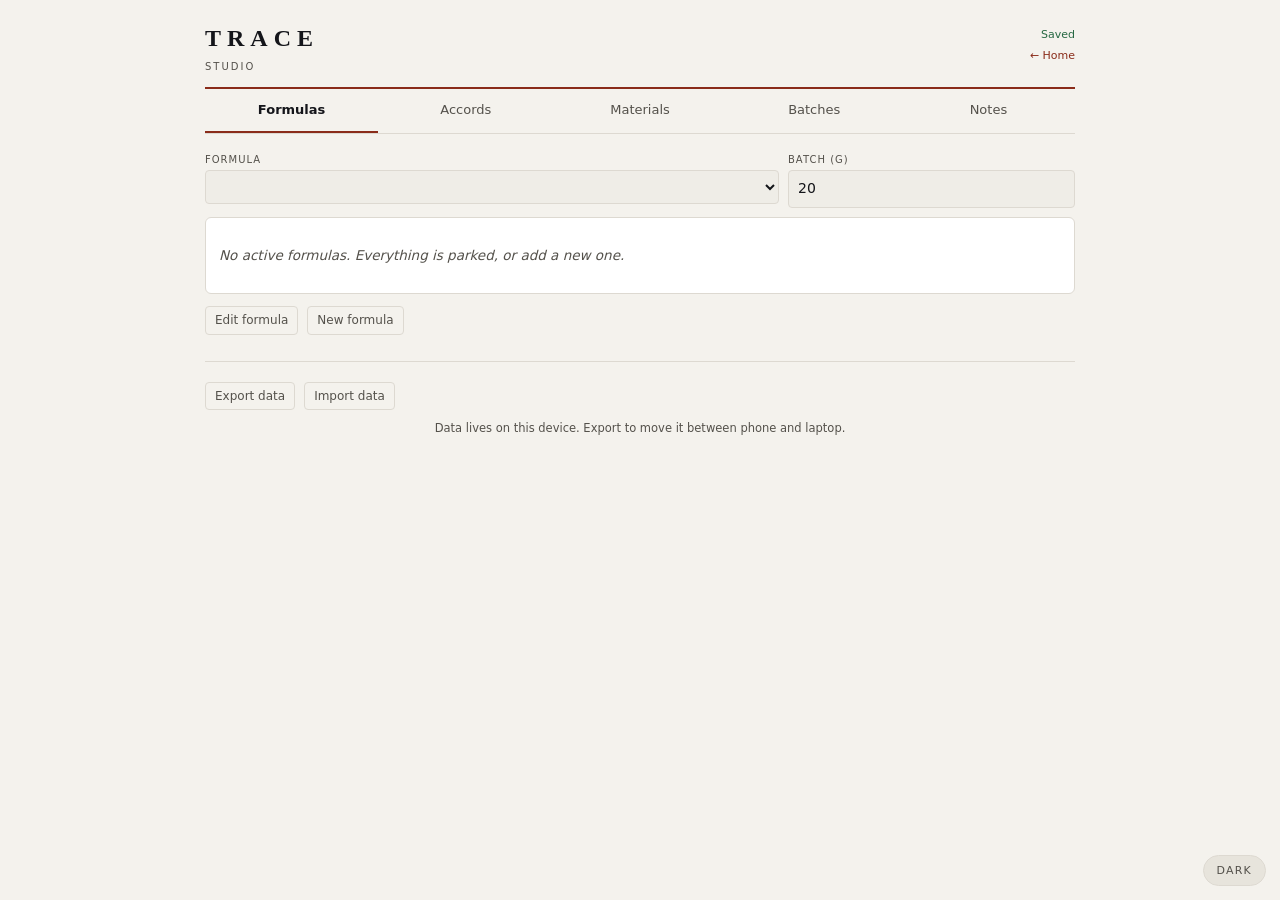
==== commit c5f73439: "Add files via upload" ====
--- a/index.html
+++ b/index.html
@@ -49,9 +49,9 @@
 .dil{font-size:10.5px;color:var(--brass);display:block}
 .w-warn{color:var(--warn);font-weight:600}.w-bad{color:var(--bad);font-weight:700}
 .alert{border-radius:4px;padding:9px 11px;font-size:12.5px;margin-bottom:9px}
-.alert.warn{background:var(--warnbg);color:#6B5316}.alert.bad{background:var(--badbg);color:#7A3830}.alert.ok{background:var(--goodbg);color:#33513A}
+.alert.warn{background:var(--warnbg);color:var(--warn)}.alert.bad{background:var(--badbg);color:var(--bad)}.alert.ok{background:var(--goodbg);color:var(--good)}
 .pill{display:inline-block;font-size:10px;padding:1px 6px;border-radius:9px;letter-spacing:.4px}
-.pill.r{background:var(--badbg);color:#7A3830}.pill.u{background:var(--warnbg);color:#6B5316}.pill.a{background:#EDE6DA;color:var(--muted)}
+.pill.r{background:var(--badbg);color:var(--bad)}.pill.u{background:var(--warnbg);color:var(--warn)}.pill.a{background:var(--surface3);color:var(--muted)}
 .item{display:flex;gap:8px;align-items:center;padding:5px 0;border-bottom:1px solid var(--line)}
 .item:last-child{border-bottom:none}
 .item .nm{flex:1;font-size:13.5px}.item input{width:66px;text-align:right}
--- a/theme.css
+++ b/theme.css
@@ -18,21 +18,21 @@
   /* ---- brand -------------------------------------------- */
   --primary:   #E8563C;  /* flame — accent, tags, alerts     */
   --primary-d: #C4442D;  /* pressed / darker fill            */
-  --primary-t: #F18E7B;  /* tint, on darker surfaces         */
+  --primary-t: #F9AE9B;  /* label tint — 8.8:1 on base       */
   --secondary: #3CCEE8;  /* cyan — links, data, second voice */
   --secondary-d:#2BA8BF;
   --secondary-t:#7FDFF0;
 
   /* ---- text --------------------------------------------- */
   --text:   #EDEBE6;     /* 15.3:1 — body                    */
-  --text-2: #9A968E;     /*  6.2:1 — secondary               */
-  --text-3: #6E6A63;     /*  3.4:1 — labels only, never body */
+  --text-2: #A5A199;     /*  7.0:1 — secondary               */
+  --text-3: #97938B;     /*  5.9:1 — labels                  */
   --line:   #2A2B31;     /* borders, rules                   */
 
   /* ---- status ------------------------------------------- */
   --good: #4FC28A;
   --warn: #E0A33C;
-  --bad:  #E8563C;
+  --bad:  #F2705A;   /* 6.6:1 — alert text, lifted from the flame */
   --goodbg: #1B2B23;
   --warnbg: #2E2718;
   --badbg:  #2E1C18;
@@ -41,7 +41,7 @@
   --bone:  var(--bg);
   --paper: var(--surface);
   --ink:   var(--text);
-  --brass: var(--primary);
+  --brass: var(--primary-t);
   --muted: var(--text-2);
 
   /* ---- olfactory families (Compose map) ------------------
@@ -118,14 +118,14 @@
 
   --primary:   #B03A24;   /* 5.40:1 — darkened; flame fails on light */
   --primary-d: #8E2D1B;
-  --primary-t: #E8563C;   /* the brand flame, for fills only */
+  --primary-t: #8A2C1A;   /* label tint on light — 7.5:1 */
   --secondary: #15788C;   /* 4.58:1 */
   --secondary-d:#0F5C6B;
   --secondary-t:#3CCEE8;
 
   --text:   #14151A;      /* 16.3:1 */
-  --text-2: #5E5B55;      /*  6.1:1 */
-  --text-3: #75716B;      /*  4.3:1 */
+  --text-2: #54514B;      /*  7.0:1 */
+  --text-3: #5C5953;      /*  6.3:1 */
   --line:   #DDD9D1;
 
   --good: #256842;  --warn: #7E560F;  --bad: #B03A24;
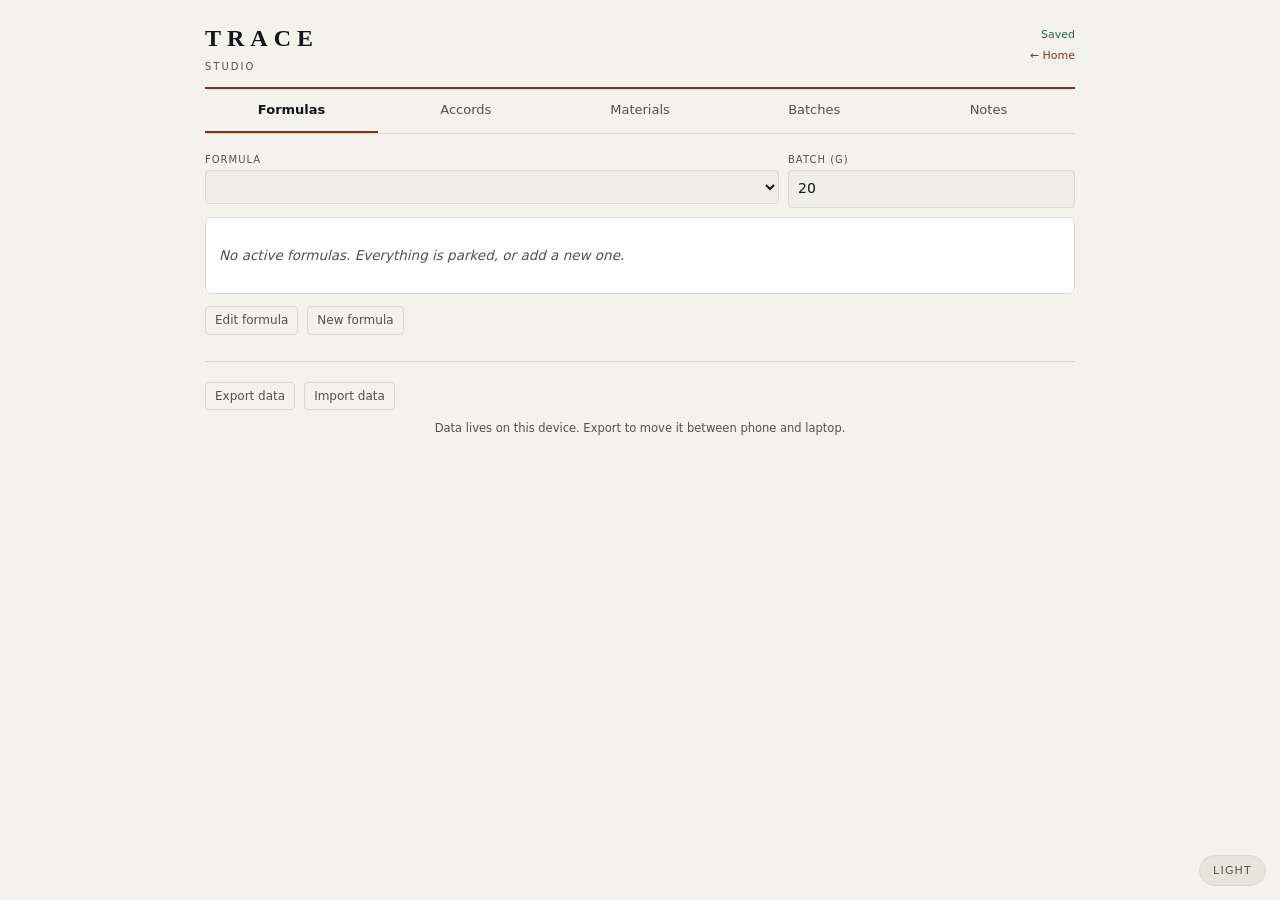
==== commit 99d3213c: "Add files via upload" ====
--- a/index.html
+++ b/index.html
@@ -224,6 +224,7 @@
  if(changed)save();
 }
 function save(){clearTimeout(saveT);saveT=setTimeout(async()=>{
+ try{const cur=JSON.parse(await Store.get(KEY)||'null');if(cur&&Array.isArray(cur.tests))D.tests=cur.tests;}catch(e){}
  const ok=await Store.set(KEY,JSON.stringify(D));sync(ok?'Saved':'Save failed',ok?'ok':'err')},400)}
 
 const M=id=>D.mat.find(x=>x.id===id);
--- a/theme.css
+++ b/theme.css
@@ -145,3 +145,207 @@
 }
 .themeToggle:hover{ color:var(--text); border-color:var(--primary); }
 @media print{ .themeToggle{display:none} }
+
+/* ==========================================================
+   FOIL — mid-tone grounds, three-hue foils (never a full rainbow),
+   colours lightly muted. Three variants; the suite uses the one
+   chosen in Themes (stored as trace:foilv, set as data-fv on <html>).
+     slate  cool blue-grey · copper, gold, rose foil   (default)
+     dusk   warm plum-grey · rose, lavender, aqua foil
+     stone  lightest grey  · mint, periwinkle, orchid foil
+   Every text pairing ≥ 4.5:1; foil wordmarks ≥ 5.4:1; dark ink on
+   foil fills ≥ 8:1. Motion: slow drift, a glint on primary actions.
+   ========================================================== */
+:root.foil, .fv-slate{
+  --bg:#2A2E38; --surface:#323743; --surface2:#373C49; --surface3:#3E4452;
+  --surface4:#434957; --surface5:#404653; --line:#454B59;
+  --primary:#F47A5E; --primary-d:#D9644A; --primary-t:#FFBBA8;
+  --secondary:#8CD3E2; --secondary-d:#6FB8C8; --secondary-t:#B6E4EE;
+  --text:#F3F4F7; --text-2:#CDD2DB; --text-3:#C2C8D1;
+  --good:#7FE0AE; --warn:#FFCF70; --bad:#FFA894;
+  --goodbg:#2D3F3A; --warnbg:#413C31; --badbg:#45363A;
+  --fam-citrus:#F2C46B; --fam-floral:#F29BBE; --fam-fruity:#F6A37A; --fam-spice:#E8BE5E; --fam-wood:#D6B98E; --fam-musk:#C8C3D2;
+  --band-a:#2F3440; --band-b:#323743; --block:#3A4050;
+  --foil: linear-gradient(115deg,#F2A57E 0%,#F4CB7E 33%,#EC93A8 66%,#F2A57E 100%);
+  --foil-soft: linear-gradient(115deg,rgba(242,165,126,0.6),rgba(244,203,126,0.6),rgba(236,147,168,0.6),rgba(242,165,126,0.6));
+  --foil-glint: linear-gradient(105deg,transparent 42%,rgba(255,255,255,.55) 50%,transparent 58%);
+  --foil-ink:#16141B;
+}
+:root.foil[data-fv="dusk"], .fv-dusk{
+  --bg:#322A37; --surface:#3A3140; --surface2:#403746; --surface3:#483F4F;
+  --surface4:#4D4454; --surface5:#473E4E; --line:#51475A;
+  --primary:#F2826A; --primary-d:#D96B54; --primary-t:#FFBEAB;
+  --secondary:#C6BBF8; --secondary-d:#A99BE6; --secondary-t:#DCD4FA;
+  --text:#F7F2F6; --text-2:#D8CED6; --text-3:#CBC1CA;
+  --good:#84E2B3; --warn:#FFD27A; --bad:#FFA893;
+  --goodbg:#33403A; --warnbg:#463C37; --badbg:#4A363A;
+  --fam-citrus:#F2C46B; --fam-floral:#F29BBE; --fam-fruity:#F6A37A; --fam-spice:#E8BE5E; --fam-wood:#D6B98E; --fam-musk:#C8C3D2;
+  --band-a:#372F3C; --band-b:#3A3140; --block:#443B4B;
+  --foil: linear-gradient(115deg,#F4B3C6 0%,#C9B6F6 33%,#9FD9E1 66%,#F4B3C6 100%);
+  --foil-soft: linear-gradient(115deg,rgba(244,179,198,0.6),rgba(201,182,246,0.6),rgba(159,217,225,0.6),rgba(244,179,198,0.6));
+  --foil-glint: linear-gradient(105deg,transparent 42%,rgba(255,255,255,.55) 50%,transparent 58%);
+  --foil-ink:#16141B;
+}
+:root.foil[data-fv="stone"], .fv-stone{
+  --bg:#3D4049; --surface:#464953; --surface2:#4B4E59; --surface3:#4F525E;
+  --surface4:#555864; --surface5:#4E515C; --line:#565965;
+  --primary:#FF8A70; --primary-d:#E0735A; --primary-t:#FFCDBF;
+  --secondary:#ABE6F0; --secondary-d:#8FD0DC; --secondary-t:#CDEFF5;
+  --text:#F7F7F8; --text-2:#DEDFE4; --text-3:#D4D5DB;
+  --good:#9FEFC8; --warn:#FFDC92; --bad:#FFC4B5;
+  --goodbg:#3F514A; --warnbg:#534D41; --badbg:#574549;
+  --fam-citrus:#F2C46B; --fam-floral:#F29BBE; --fam-fruity:#F6A37A; --fam-spice:#E8BE5E; --fam-wood:#D6B98E; --fam-musk:#C8C3D2;
+  --band-a:#42454F; --band-b:#464953; --block:#4D505C;
+  --foil: linear-gradient(115deg,#8FE8DA 0%,#A2BCFF 33%,#DDA7FF 66%,#8FE8DA 100%);
+  --foil-soft: linear-gradient(115deg,rgba(143,232,218,0.6),rgba(162,188,255,0.6),rgba(221,167,255,0.6),rgba(143,232,218,0.6));
+  --foil-glint: linear-gradient(105deg,transparent 42%,rgba(255,255,255,.55) 50%,transparent 58%);
+  --foil-ink:#16141B;
+}
+@keyframes foil-shift{ from{background-position:0% 50%} to{background-position:200% 50%} }
+@keyframes foil-glint{ 0%,70%{background-position:160% 0,0% 50%} 100%{background-position:-60% 0,0% 50%} }
+
+/* wordmarks — sized to the letters so the foil runs across them */
+.foil .mark, .foil .mk, .foil .wordmark, :root.foil h1{
+  background:var(--foil); background-size:200% auto;
+  -webkit-background-clip:text; background-clip:text; color:transparent;
+  animation:foil-shift 14s linear infinite; display:inline-block;
+}
+:root.foil .rule{ background:var(--foil)!important; background-size:200% auto; animation:foil-shift 14s linear infinite; }
+
+.foil .card{
+  border:1px solid transparent!important;
+  background:linear-gradient(var(--surface),var(--surface)) padding-box, var(--foil-soft) border-box!important;
+  background-size:100% 100%, 200% 100%!important;
+}
+.foil a.card:hover, .foil .card:hover{
+  background:linear-gradient(var(--surface),var(--surface)) padding-box, var(--foil) border-box!important;
+  background-size:100% 100%, 200% 100%!important;
+}
+.foil button.pri, .foil .chip.on, .foil .foil-fill, .foil .btn:not(.gh), .foil .act:not(.ghost){
+  background:var(--foil-glint), var(--foil)!important;
+  background-size:250% 100%, 200% 100%!important;
+  color:var(--foil-ink)!important; border-color:transparent!important; font-weight:600;
+  animation:foil-glint 7s ease-in-out infinite;
+}
+.foil button.pri:hover, .foil .chip.on:hover, .foil .foil-fill:hover, .foil .btn:not(.gh):hover, .foil .act:not(.ghost):hover{
+  box-shadow:0 0 0 1px rgba(255,255,255,.25), 0 4px 16px rgba(0,0,0,.25);
+}
+.foil .foil-text{ background:var(--foil); background-size:200% auto; -webkit-background-clip:text; background-clip:text; color:transparent; }
+:root.foil ::selection{ background:var(--secondary); color:var(--foil-ink); }
+:root.foil .themeToggle{ border:1px solid transparent;
+  background:linear-gradient(var(--surface3),var(--surface3)) padding-box, var(--foil) border-box; color:var(--text); }
+@media (prefers-reduced-motion: reduce){
+  .foil .mark, .foil .mk, .foil .wordmark, :root.foil h1, :root.foil .rule,
+  .foil button.pri, .foil .chip.on, .foil .btn:not(.gh), .foil .act:not(.ghost){ animation:none; }
+}
+@media print{ :root.foil .mark,:root.foil .mk,:root.foil h1{ color:#000; background:none; } }
+
+
+/* ==========================================================
+   BRUTALIST — the house theme (chosen 24 Sept):  Paper · Data colour
+   The interface is monotone ink on paper. Colour appears only where it
+   carries meaning: material families, formula structure, statuses.
+   Night is its evening pair — same structure, inverted.
+   Applied by theme.js as <html class="brutal"> (+ "night").
+   ========================================================== */
+:root{ --tier-top:#E8B14F; --tier-heart:#E087A8; --tier-base:#B01E4A; }   /* structure bar in the older themes */
+:root.brutal{
+  --bg:#F2F0EB; --surface:#FFFFFF; --surface2:#FAF9F6; --surface3:#E9E6DF; --surface4:#E0DCD3; --surface5:#FFFFFF;
+  --primary:#1F1F1F; --primary-d:#000000; --primary-t:#1F1F1F;
+  --secondary:#2E4A6B; --secondary-d:#243A55; --secondary-t:#2E4A6B;
+  --text:#1F1F1F; --text-2:#2A2A2A; --text-3:#3D3D3D; --line:#1F1F1F;
+  --good:#28603A; --warn:#5F470F; --bad:#883226; --goodbg:#DCE8DE; --warnbg:#EFE6CF; --badbg:#F0DCD6;
+  --fam-citrus:#F2DE7A;
+  --fam-floral:#F2B6C9;
+  --fam-fruity:#F3C2B4;
+  --fam-spice:#E6CFA2;
+  --fam-wood:#D8C3A5;
+  --fam-musk:#D2CBEF;
+  --fam-green:#B6DDBF;
+  --fam-marine:#A9CFEF;
+  --fam-amber:#EBCD95;
+  --fam-gourmand:#E9C9A7;
+  --fam-aromatic:#C9DDB0;
+  --fam-animalic:#DDBDB3;
+  --fam-other:#D6D3CC;
+  --fam-solvent:#D6D3CC;
+  --tier-top:#A9CFEF; --tier-heart:#F2B6C9; --tier-base:#D8C3A5;
+  --band-a:#F2F0EB; --band-b:#ECE9E3; --block:#ECE9E3;
+  --emboss-face:#F0EEE9; --emboss-hi:rgba(255,255,255,.28); --emboss-lo:rgba(0,0,0,.045);
+  --wordmark-spacing:0px;
+}
+:root.brutal.night{
+  --bg:#151A24; --surface:#1B2130; --surface2:#1E2534; --surface3:#212838; --surface4:#283042; --surface5:#10141C;
+  --primary:#E4E7EE; --primary-d:#FFFFFF; --primary-t:#E4E7EE;
+  --secondary:#9FC3E8; --secondary-d:#86AFD9; --secondary-t:#9FC3E8;
+  --text:#E4E7EE; --text-2:#C5CAD6; --text-3:#A9B0BF; --line:#E4E7EE;
+  --good:#8CCB9E; --warn:#D9BD72; --bad:#E39A8C; --goodbg:#1F2C24; --warnbg:#2C281C; --badbg:#2E201E;
+  --band-a:#151A24; --band-b:#1B2130; --block:#212838;
+  --emboss-face:#171C26; --emboss-hi:rgba(255,255,255,.03); --emboss-lo:rgba(0,0,0,.3);
+}
+/* one faint, blind-embossed TRACE behind every app — visible if you look for it */
+:root.brutal body::before{content:'TRACE';position:fixed;left:50%;top:58%;transform:translate(-50%,-50%);z-index:-1;pointer-events:none;
+  font:700 min(62vh,27vw)/1 var(--font-display);letter-spacing:-.02em;white-space:nowrap;color:var(--emboss-face);
+  text-shadow:-1.5px -1.5px 0 var(--emboss-hi),1.5px 1.5px 0 var(--emboss-lo)}
+/* structure: square corners, ink lines, hard shadows used sparingly */
+:root.brutal *{border-radius:0!important}
+:root.brutal :is(.mark,.wordmark,h1.brand){font-weight:700;letter-spacing:-.5px}
+:root.brutal :is(.card,a.card,.panel,.blk,.mapbox,.sec,.item,.it,.note,.branch,.sum,.clock,.prog,details.intro){border-width:2px!important;border-color:var(--line)!important}
+:root.brutal :is(a.card,.card){transition:transform .08s,box-shadow .08s}
+:root.brutal a.card:hover{transform:translate(-2px,-2px);box-shadow:4px 4px 0 var(--line)}
+:root.brutal :is(button,.btn,.bar button,.grp button,.pair button,nav button){border-width:2px;font-weight:600}
+:root.brutal :is(button.act,.btn,button.pri,.bar button.on,.chip.on,nav button.on){letter-spacing:.3px}
+:root.brutal :is(button,.btn):active{transform:translate(1px,1px)}
+:root.brutal :is(input,select,textarea){border:2px solid var(--line)!important;background:var(--surface5)!important;color:var(--text)}
+:root.brutal :is(input,select,textarea,button,a,.card,summary):focus-visible{outline:3px solid var(--text)!important;outline-offset:2px}
+:root.brutal th{background:var(--text);color:var(--bg)}
+:root.brutal :is(.pill,.chip,.tag,.badge){border-width:1.5px}
+:root.brutal :is(.dot,.legend i){box-shadow:0 0 0 1.5px var(--line)}
+:root.brutal ::selection{background:var(--text);color:var(--bg)}
+:root.brutal .themeToggle{border:2px solid var(--line);background:var(--surface);color:var(--text);font-weight:700}
+/* Home: the wordmark as the one bold element */
+:root.brutal body.home .wrap{max-width:980px}
+:root.brutal body.home header{text-align:left}
+:root.brutal body.home .mark{font-size:56px;letter-spacing:-1.5px;line-height:1}
+:root.brutal body.home .sub{color:var(--text);font-weight:700;letter-spacing:2px}
+:root.brutal body.home .rule{max-width:none;height:6px;margin:14px 0 24px;background:var(--text)}
+:root.brutal body.home a.card{border:2px solid var(--line);background:var(--surface)}
+:root.brutal body.home a.card .tag{color:var(--text);font-weight:700}
+:root.brutal body.home a.card b{font-weight:700}
+:root.brutal body.home .foot{text-align:left;color:var(--text-2)}
+@media (prefers-reduced-motion:reduce){:root.brutal a.card:hover{transform:none}}
+/* elements that used the line colour as a fill: tracks and muted blocks get paper-grey, so text and progress stay visible */
+:root.brutal :is(.mac,.split,.prog){background:var(--surface3)!important;box-shadow:inset 0 0 0 1.5px var(--line)}
+:root.brutal .note.n{background:var(--surface3)!important}
+:root.brutal .opt.no{background:var(--surface3)!important;color:var(--text-2)!important}
+
+/* ---- Brutalist, strengthened to match the preview ---- */
+:root.brutal :is(.card,.panel,.mapbox){box-shadow:5px 5px 0 var(--line)}
+:root.brutal :is(.sec,.glance div,.famgrid div,.stats div,.it){border:2px solid var(--line)!important;background:var(--surface)!important}
+:root.brutal :is(.sec h3,.group h2,.blkh,.dd-h){color:var(--text);font-weight:700}
+:root.brutal .badge{border:1.5px solid currentColor;font-weight:700;background:var(--surface)!important;color:var(--text)}
+:root.brutal .badge.warn{background:var(--warnbg)!important;color:var(--warn)}
+:root.brutal .badge.bad{background:var(--badbg)!important;color:var(--bad)}
+:root.brutal .badge.good{background:var(--goodbg)!important;color:var(--good)}
+:root.brutal .tag{border-width:1.5px;font-weight:700}
+:root.brutal :is(.alert,.msg,.warn:not(.badge)){border:2px solid currentColor!important;border-left-width:8px!important;font-weight:600}
+/* Encyclopedia: families as solid pastel blocks, like the preview */
+:root.brutal .chip.fam{background:var(--fc)!important;color:#1C1C1C!important;border:2px solid var(--line)!important;font-weight:600}
+:root.brutal .chip.fam.on{box-shadow:3px 3px 0 var(--line);transform:translate(-1px,-1px);font-weight:700}
+:root.brutal .chip:not(.fam){border:2px solid var(--line)!important;font-weight:600}
+:root.brutal .group h2{display:inline-block;background:var(--fc);color:#1C1C1C;border:2px solid var(--line);padding:2px 9px;letter-spacing:1px}
+:root.brutal .group span{color:var(--text);font-weight:700}
+:root.brutal div.item.item{border-left:12px solid var(--fc)!important}   /* outranks the generic 2px container rule */
+:root.brutal .item .dot{width:12px;height:12px}
+:root.brutal .famgrid div{background:var(--fc)!important;color:#1C1C1C}
+:root.brutal .famgrid div b{color:#1C1C1C}
+:root.brutal.night :is(.famgrid div,.group h2,.chip.fam){color:#1C1C1C!important}
+
+/* ---- theme menu: four themes, pick directly ---- */
+.themeMenu{position:fixed;right:14px;bottom:52px;z-index:9999;display:none;flex-direction:column;min-width:150px;
+  background:var(--surface);border:1px solid var(--line);border-radius:6px;padding:4px;box-shadow:0 8px 24px rgba(0,0,0,.25)}
+.themeMenu.open{display:flex}
+.themeMenu button{all:unset;cursor:pointer;padding:7px 10px;font:12.5px/1.2 var(--font-body);color:var(--text);border-radius:4px;display:flex;justify-content:space-between;gap:12px}
+.themeMenu button:hover,.themeMenu button:focus-visible{background:var(--surface4)}
+.themeMenu button[aria-checked="true"]::after{content:'✓';font-weight:700}
+:root.brutal .themeMenu{border:2px solid var(--line);box-shadow:4px 4px 0 var(--line)}
